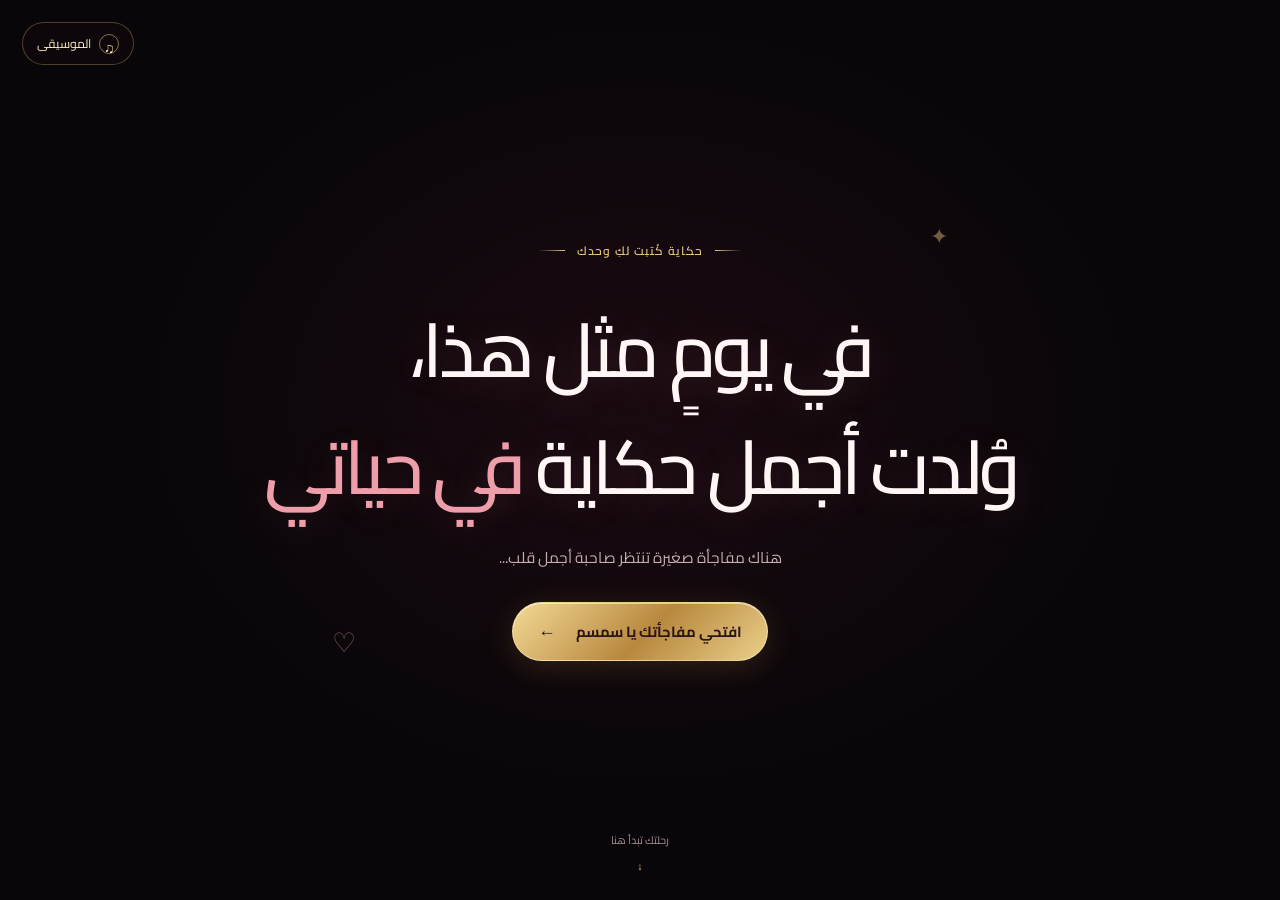
==== Happy/index.html @ 2b6664d7 "Add files via upload" ====
<!doctype html>
<html lang="ar" dir="rtl">
<head>
  <meta charset="utf-8">
  <meta name="viewport" content="width=device-width, initial-scale=1">
  <meta name="theme-color" content="#090609">
  <meta name="description" content="رحلة عيد ميلاد رومانسية صُممت بكل الحب لسماح.">
  <title>Happy Birthday Samah ❤️</title>
  <link rel="preconnect" href="https://fonts.googleapis.com">
  <link rel="preconnect" href="https://fonts.gstatic.com" crossorigin>
  <link href="https://fonts.googleapis.com/css2?family=Amiri:wght@400;700&family=Cairo:wght@400;500;600;700;800&display=swap" rel="stylesheet">
  <link rel="stylesheet" href="style.css">
  <script src="script.js" defer></script>
</head>
<body>
  <div class="starfield" aria-hidden="true"></div>
  <canvas class="fx-canvas" aria-hidden="true"></canvas>
  <div class="ambient-glow" aria-hidden="true"></div>

  <button class="music-toggle" type="button" aria-label="تشغيل الموسيقى" aria-pressed="false">
    <span class="music-icon" aria-hidden="true">♫</span>
    <span class="music-label">الموسيقى</span>
  </button>
  <p class="sr-only music-status" aria-live="polite"></p>

  <main>
    <section class="scene intro is-active" id="intro" aria-labelledby="intro-title">
      <div class="intro-content">
        <p class="eyebrow intro-eyebrow"><span></span> حكاية كُتبت لكِ وحدك <span></span></p>
        <h1 id="intro-title">في يومٍ مثل هذا،<br>وُلدت أجمل حكاية <em>في حياتي</em></h1>
        <p class="intro-note">هناك مفاجأة صغيرة تنتظر صاحبة أجمل قلب...</p>
        <button class="button button-gold start-button" type="button">
          <span>افتحي مفاجأتك يا سمسم</span><span class="button-arrow" aria-hidden="true">←</span>
        </button>
        <span class="intro-orbit orbit-one" aria-hidden="true">✦</span>
        <span class="intro-orbit orbit-two" aria-hidden="true">♡</span>
      </div>
      <span class="scroll-hint">رحلتك تبدأ هنا <span aria-hidden="true">↓</span></span>
    </section>

    <div class="journey" id="journey" hidden>
      <section class="scene birthday section-shell" id="birthday" aria-labelledby="birthday-title">
        <div class="section-inner birthday-inner">
          <p class="eyebrow"><span class="eyebrow-line"></span> الحكاية بدأت في هذا اليوم <span class="eyebrow-line"></span></p>
          <p class="date-label">يومٌ صار للعالم فيه معنى أجمل</p>
          <h2 class="birthday-date" id="birthday-title" aria-label="تاريخ ميلاد سماح">
            <span class="date-day"></span><span class="date-separator">·</span><span class="date-month"></span><span class="date-separator">·</span><span class="date-year"></span>
          </h2>
          <p class="date-caption">هذا اليوم مو مجرد تاريخ،<br>هذا اليوم اللي جت فيه أجمل إنسانة لقلبي</p>
          <div class="date-ornament" aria-hidden="true"><span></span>✦<span></span></div>
        </div>
      </section>

      <section class="scene candles section-shell" id="candles" aria-labelledby="candles-title">
        <div class="section-inner">
          <p class="eyebrow"><span class="eyebrow-line"></span> أغمضي عينيكِ للحظة <span class="eyebrow-line"></span></p>
          <h2 id="candles-title" class="section-title">تمني أمنية <em>يا سمسم</em></h2>
          <p class="section-copy">أتمنى أن تكون سنتك الجديدة أجمل من كل أمنياتك.</p>
          <div class="cake" aria-label="كعكة عيد ميلاد عليها ثلاث شمعات">
            <div class="candles-row">
              <div class="candle"><span class="flame"></span><span class="wick"></span></div>
              <div class="candle candle-tall"><span class="flame"></span><span class="wick"></span></div>
              <div class="candle"><span class="flame"></span><span class="wick"></span></div>
            </div>
            <div class="cake-top"></div>
            <div class="cake-layer cake-layer-top"><span class="icing-drip"></span><span class="icing-drip"></span><span class="icing-drip"></span></div>
            <div class="cake-layer cake-layer-bottom"></div>
            <div class="cake-plate"></div>
          </div>
          <button class="button button-outline blow-button" type="button">أطفئي الشموع <span aria-hidden="true">✧</span></button>
          <p class="candle-message" aria-live="polite"></p>
        </div>
      </section>

      <section class="scene gift-section section-shell" id="gift" aria-labelledby="gift-title">
        <div class="section-inner">
          <p class="eyebrow"><span class="eyebrow-line"></span> شيء صغير من قلبي <span class="eyebrow-line"></span></p>
          <h2 id="gift-title" class="section-title">هذه هديتكِ <em>يا أجملهم</em></h2>
          <p class="section-copy">اضغطي على الصندوق... يمكن أن يخفي أكثر مما تتوقعين.</p>
          <button class="gift-button" type="button" aria-label="افتحي صندوق الهدية">
            <span class="gift-burst" aria-hidden="true"></span>
            <span class="gift-box">
              <span class="gift-lid"><span class="gift-bow"></span></span>
              <span class="gift-body"><span class="gift-ribbon"></span></span>
            </span>
            <span class="gift-ground" aria-hidden="true"></span>
          </button>
          <p class="gift-reveal" aria-live="polite">كل عام وانتي أجمل أقداري <span>يا سماح</span> <b>♥</b></p>
          <span class="gift-hint">المسي الهدية لفتحها</span>
        </div>
      </section>

      <section class="scene letter-section section-shell" id="letter" aria-labelledby="letter-title">
        <div class="letter-card">
          <span class="letter-corner corner-top" aria-hidden="true">✦</span>
          <p class="eyebrow"><span class="eyebrow-line"></span> من قلبي إلى قلبك <span class="eyebrow-line"></span></p>
          <h2 id="letter-title" class="section-title">كلمات <em>لكِ وحدك</em></h2>
          <p class="letter-text" aria-live="polite"></p>
          <span class="typing-cursor" aria-hidden="true"></span>
          <p class="letter-signature">أحبكِ دائمًا <span>♥</span></p>
          <span class="letter-corner corner-bottom" aria-hidden="true">✦</span>
        </div>
      </section>

      <section class="scene memories section-shell" id="memories" aria-labelledby="memories-title">
        <div class="section-inner memories-inner">
          <p class="eyebrow"><span class="eyebrow-line"></span> لحظات أتمنى أن تبقى للأبد <span class="eyebrow-line"></span></p>
          <h2 id="memories-title" class="section-title">أجمل الذكريات <em>معكِ</em></h2>
          <p class="section-copy">كل لحظة معكِ تستحق أن تُحفظ كأنها صورة من أجمل حكاية.</p>
          <div class="memory-gallery" aria-label="معرض ذكريات رومانسي">
            <!-- Replace any memory-art block with: <img class="memory-photo" src="images/samah-1.jpg" alt="وصف الصورة"> -->
            <article class="memory-card memory-one">
              <div class="memory-art art-one" role="img" aria-label="سماء وردية عند الغروب">
                <span class="art-sun"></span><span class="art-horizon"></span><span class="art-heart">♡</span>
              </div>
              <p>غروبٌ يشبه دفء قلبكِ</p>
            </article>
            <article class="memory-card memory-two">
              <div class="memory-art art-two" role="img" aria-label="نجوم مضيئة في ليلة هادئة">
                <span class="art-moon"></span><span class="art-star">✦</span><span class="art-star">✧</span><span class="art-star">✦</span>
              </div>
              <p>ليالٍ يحلو فيها الحديث معكِ</p>
            </article>
            <article class="memory-card memory-three">
              <div class="memory-art art-three" role="img" aria-label="ورود حمراء رومانسية">
                <span class="art-rose">✿</span><span class="art-rose">✿</span><span class="art-rose">✿</span>
              </div>
              <p>وردٌ يذكّرني بأنكِ أجمل</p>
            </article>
          </div>
          <p class="gallery-hint">لإضافة صوركم، استبدلي رسومات البطاقات بصوركِ المفضلة داخل <code>index.html</code></p>
        </div>
      </section>

      <section class="scene finale section-shell" id="finale" aria-labelledby="finale-title">
        <div class="finale-content">
          <p class="eyebrow"><span class="eyebrow-line"></span> وإلى حكاياتٍ أجمل قادمة <span class="eyebrow-line"></span></p>
          <h2 class="samah-name" id="finale-title" aria-label="سماح">SAMAH</h2>
          <span class="finale-heart" aria-hidden="true">♥</span>
          <p class="finale-message">كل عام وانتي حبيبتي،<br>وكل عام وأنا أحبك أكثر من العام اللي قبله <span>❤️</span></p>
          <button class="button button-gold restart-button" type="button"><span>أعيدي عيش المفاجأة</span><span aria-hidden="true">↻</span></button>
          <p class="finale-signature">صُنعت بكل الحب، من أجلكِ أنتِ</p>
        </div>
      </section>
    </div>
  </main>
</body>
</html>
---- Happy/style.css ----
@import url("https://fonts.googleapis.com/css2?family=Great+Vibes&display=swap");

:root {
  color-scheme: dark;
  --night: #090609;
  --night-warm: #12090e;
  --wine: #6f1427;
  --cherry: #a9233e;
  --rose: #ee9eaa;
  --rose-light: #ffdce0;
  --gold: #e7c77f;
  --gold-light: #fff0c1;
  --muted: #c4aeb3;
  --arabic: "Cairo", "Amiri", serif;
}

* { box-sizing: border-box; }
html { scroll-behavior: smooth; scroll-snap-type: y proximity; scrollbar-color: #754251 #10090c; }
body { margin: 0; min-width: 320px; background: var(--night); color: #fff6f5; font-family: var(--arabic); overflow-x: hidden; }
button { font: inherit; }
button:focus-visible { outline: 2px solid var(--gold-light); outline-offset: 5px; }
.sr-only { position: absolute; width: 1px; height: 1px; padding: 0; margin: -1px; overflow: hidden; clip: rect(0,0,0,0); white-space: nowrap; border: 0; }
.starfield, .ambient-glow, .fx-canvas { position: fixed; inset: 0; pointer-events: none; }
.starfield { z-index: 0; opacity: .66; background-image: radial-gradient(1px 1px at 7% 14%, #fff8df 99%, transparent), radial-gradient(1px 1px at 75% 21%, #f6d7dc 99%, transparent), radial-gradient(1.5px 1.5px at 34% 78%, #fff8df 99%, transparent), radial-gradient(1px 1px at 86% 71%, #eac57b 99%, transparent), radial-gradient(1px 1px at 57% 47%, #fff 99%, transparent), radial-gradient(1px 1px at 18% 55%, #f8d5dc 99%, transparent); background-size: 290px 240px; animation: stars-drift 65s linear infinite; }
.ambient-glow { z-index: 0; opacity: .34; background: radial-gradient(ellipse at 50% 42%, rgba(119, 26, 48, .2), transparent 49%); transition: opacity 1s ease; }
.fx-canvas { z-index: 8; width: 100%; height: 100%; }
main, .journey { position: relative; z-index: 1; }
.music-toggle { position: fixed; z-index: 12; top: 22px; left: 22px; display: flex; align-items: center; gap: 8px; padding: 9px 14px; border: 1px solid rgba(231,199,127,.3); border-radius: 999px; background: rgba(15,9,13,.75); color: var(--gold-light); font-size: .77rem; backdrop-filter: blur(12px); cursor: pointer; transition: background .25s, border-color .25s; }
.music-toggle:hover, .music-toggle[aria-pressed="true"] { border-color: var(--gold); background: rgba(77,34,41,.85); }
.music-icon { display: inline-grid; place-items: center; width: 20px; height: 20px; border: 1px solid rgba(231,199,127,.55); border-radius: 50%; font-size: 14px; }
.music-toggle[aria-pressed="true"] .music-icon { animation: music-pulse 1.1s ease-in-out infinite alternate; }
.scene { position: relative; min-height: 100svh; scroll-snap-align: start; overflow: hidden; }
.intro { z-index: 4; display: grid; place-items: center; min-height: 100svh; background: radial-gradient(ellipse at 50% 45%, rgba(58,19,32,.34), transparent 55%), #090609; transition: opacity 1.1s ease, visibility 1.1s ease, transform 1.4s cubic-bezier(.2,.8,.2,1); }
.intro.is-leaving { opacity: 0; visibility: hidden; transform: scale(1.07); pointer-events: none; }
.intro-content { position: relative; width: min(810px, 90vw); padding: 76px 24px; text-align: center; animation: intro-rise 1.4s both; }
.eyebrow { display: flex; justify-content: center; align-items: center; gap: 12px; color: var(--gold); font-size: .75rem; font-weight: 600; letter-spacing: .08em; }
.intro-eyebrow { margin-bottom: 30px; }
.intro-eyebrow span { width: 27px; height: 1px; background: linear-gradient(90deg, transparent, var(--gold)); }
.intro-eyebrow span:first-child { transform: rotate(180deg); }
h1, h2, p { margin-top: 0; }
.intro h1 { margin-bottom: 17px; font-size: clamp(2.15rem, 6.4vw, 4.7rem); line-height: 1.55; font-weight: 500; letter-spacing: -.055em; text-shadow: 0 4px 38px rgba(238,158,170,.16); }
.intro h1 em, .section-title em { color: var(--rose); font-style: normal; }
.intro-note { color: var(--muted); font-size: .96rem; margin-bottom: 30px; }
.button { position: relative; display: inline-flex; align-items: center; justify-content: center; gap: 20px; min-height: 53px; padding: 12px 25px; border-radius: 999px; cursor: pointer; transition: transform .3s ease, box-shadow .3s ease, background .3s ease; }
.button:hover { transform: translateY(-3px); }
.button-gold { border: 1px solid rgba(255,235,185,.65); background: linear-gradient(135deg, #f3d996, #b8883e 53%, #ebd08c); box-shadow: 0 6px 32px rgba(207,160,79,.18), inset 0 1px rgba(255,255,255,.55); color: #29151a; font-size: .92rem; font-weight: 700; }
.button-gold:hover { box-shadow: 0 9px 42px rgba(207,160,79,.37), inset 0 1px rgba(255,255,255,.7); }
.button-arrow { font-size: 1.1rem; transition: transform .3s; }
.button:hover .button-arrow { transform: translateX(-4px); }
.intro-orbit { position: absolute; color: var(--gold); opacity: .45; animation: orbit 5s ease-in-out infinite alternate; }
.orbit-one { top: 9%; right: 12%; font-size: 1.4rem; }
.orbit-two { bottom: 12%; left: 12%; color: var(--rose); font-size: 1.7rem; animation-delay: -2s; }
.scroll-hint { position: absolute; bottom: 24px; display: flex; flex-direction: column; align-items: center; gap: 6px; color: #a68d93; font-size: .68rem; }
.scroll-hint span { color: var(--gold); animation: nudge 1.6s infinite; }
body.is-open .intro { position: fixed; inset: 0; }
body.is-open .intro.is-leaving { position: fixed; }
.section-shell { display: grid; place-items: center; padding: 90px 24px; }
.section-inner { position: relative; z-index: 1; width: min(800px, 100%); text-align: center; }
.birthday { background: radial-gradient(ellipse at 50% 48%, rgba(112,29,50,.24), transparent 58%); }
.birthday-inner { padding: 30px 0; }
.birthday .eyebrow, .candles .eyebrow, .gift-section .eyebrow, .memories .eyebrow { margin-bottom: 29px; }
.eyebrow-line { display: inline-block; width: 31px; height: 1px; background: linear-gradient(90deg, transparent, var(--gold)); }
.eyebrow-line:first-child { transform: rotate(180deg); }
.date-label { margin-bottom: 10px; color: #c7aeb3; font-size: .87rem; letter-spacing: .04em; }
.birthday-date { display: flex; align-items: baseline; justify-content: center; gap: clamp(6px, 2.5vw, 22px); margin: 0 0 20px; color: var(--gold-light); font-family: "Amiri", serif; font-size: clamp(4.5rem, 17vw, 9.6rem); font-weight: 700; line-height: 1.12; text-shadow: 0 0 18px rgba(244,202,116,.38), 0 0 70px rgba(244,202,116,.16); direction: ltr; }
.birthday-date.is-placeholder { font-size: clamp(3rem, 13.5vw, 5.5rem); }
.birthday-date span:not(.date-separator) { display: inline-block; opacity: 0; transform: translateY(28px) scale(.92); transition: opacity .8s ease, transform .8s cubic-bezier(.2,.8,.2,1); }
.birthday-date.is-visible span:not(.date-separator) { opacity: 1; transform: translateY(0) scale(1); }
.birthday-date span:nth-child(3) { transition-delay: .2s; }.birthday-date span:nth-child(5) { transition-delay: .4s; }
.date-separator { color: rgba(231,199,127,.56); font-size: .58em; }
.date-caption { color: var(--rose-light); font-size: clamp(1rem, 3.2vw, 1.3rem); line-height: 2; }
.date-ornament { display: flex; align-items: center; justify-content: center; gap: 14px; margin-top: 31px; color: var(--gold); font-size: .9rem; }
.date-ornament span { width: 53px; height: 1px; background: linear-gradient(90deg, transparent, rgba(231,199,127,.65)); }
.date-ornament span:last-child { transform: rotate(180deg); }
.candles { background: radial-gradient(ellipse at 50% 68%, rgba(116,34,48,.3), transparent 46%); }
.section-title { margin-bottom: 9px; font-size: clamp(2rem, 5vw, 3.3rem); font-weight: 600; }
.section-copy { color: var(--muted); font-size: .9rem; line-height: 1.9; }
.cake { width: 230px; height: 240px; margin: 24px auto 16px; position: relative; filter: drop-shadow(0 10px 24px rgba(116,26,47,.16)); }
.candles-row { position: absolute; top: 0; left: 0; right: 0; z-index: 3; display: flex; justify-content: center; align-items: flex-end; gap: 23px; height: 92px; }
.candle { position: relative; width: 11px; height: 63px; border-radius: 5px 5px 2px 2px; background: repeating-linear-gradient(135deg, #f9e3b2 0 7px, #b92b49 7px 12px); box-shadow: inset -3px 0 4px rgba(67,19,31,.25); }
.candle-tall { height: 78px; }
.wick { position: absolute; top: -6px; left: 5px; width: 2px; height: 8px; background: #26171a; }
.flame { position: absolute; z-index: 2; top: -27px; left: 2px; width: 8px; height: 21px; border-radius: 60% 40% 55% 45%; background: radial-gradient(ellipse at 50% 68%, #fff8c7 0 17%, #ffd768 38%, #ff8b38 71%, rgba(255,102,43,0) 100%); filter: drop-shadow(0 0 9px #ffb64f); transform-origin: 50% 90%; animation: flame-flicker .15s ease-in-out infinite alternate; }
.cake-top { position: absolute; top: 82px; left: 29px; width: 172px; height: 29px; border-radius: 50%; background: linear-gradient(180deg, #ffe9d9, #efa9a1); z-index: 2; box-shadow: inset 0 -7px 0 rgba(155,49,66,.22); }
.cake-layer { position: absolute; left: 29px; width: 172px; background: linear-gradient(90deg, #8c203a, #c34452 50%, #841c38); box-shadow: inset 0 -9px rgba(70,13,35,.28); }
.cake-layer-top { top: 96px; height: 51px; z-index: 1; }
.cake-layer-bottom { top: 139px; height: 52px; border-radius: 0 0 20px 20px; }
.icing-drip { position: absolute; top: 0; width: 13px; height: 14px; border-radius: 0 0 8px 8px; background: #f3b6ad; }
.icing-drip:nth-child(1) { left: 33px; height: 18px; }.icing-drip:nth-child(2) { left: 87px; height: 22px; }.icing-drip:nth-child(3) { right: 29px; height: 16px; }
.cake-plate { position: absolute; bottom: 33px; left: 16px; width: 198px; height: 21px; border-radius: 50%; background: linear-gradient(180deg, #f8dfac, #a97936); box-shadow: 0 7px 15px rgba(0,0,0,.25); }
.button-outline { border: 1px solid rgba(231,199,127,.65); background: rgba(35,12,22,.55); color: var(--gold-light); font-size: .88rem; }
.button-outline:hover { background: rgba(91,28,47,.55); box-shadow: 0 5px 28px rgba(177,54,78,.2); }
.blow-button { min-width: 172px; }
.candle-message { min-height: 26px; margin: 13px 0 0; color: var(--rose-light); font-size: .9rem; opacity: 0; transition: opacity .6s; }
.candle-message.is-visible { opacity: 1; }
.candles.is-blown .flame { opacity: 0; transform: scale(.2) translateY(-15px); transition: opacity .7s, transform .7s; }
.candles.is-blown .candle { filter: brightness(.72); }
.gift-section { background: radial-gradient(ellipse at 50% 68%, rgba(131,27,51,.23), transparent 40%); }
.gift-button { display: block; position: relative; width: 240px; height: 235px; margin: 27px auto 0; padding: 0; border: 0; background: transparent; cursor: pointer; perspective: 700px; }
.gift-box { position: absolute; inset: 0; z-index: 2; }
.gift-body { position: absolute; left: 46px; top: 88px; width: 148px; height: 112px; border: 1px solid rgba(255,218,156,.65); border-radius: 3px 3px 12px 12px; background: linear-gradient(130deg, #bb3348, #75152c 64%, #571026); box-shadow: inset -12px 0 18px rgba(43,7,21,.24), inset 0 2px rgba(255,208,156,.4), 0 20px 32px rgba(0,0,0,.24); }
.gift-ribbon { position: absolute; top: 0; left: 62px; width: 24px; height: 100%; background: linear-gradient(90deg, #c39a52, #ffe5a0 47%, #ba8c43); }
.gift-lid { position: absolute; z-index: 3; top: 74px; left: 37px; width: 166px; height: 28px; border: 1px solid rgba(255,226,164,.75); border-radius: 4px; background: linear-gradient(180deg, #e1b866, #b8883e 80%); box-shadow: inset 0 2px rgba(255,248,207,.5), 0 4px 7px rgba(0,0,0,.25); transform-origin: 15% 100%; transition: transform .9s cubic-bezier(.2,.8,.2,1), top .9s; }
.gift-bow { position: absolute; left: 67px; top: -24px; width: 31px; height: 24px; border: 5px solid #e8c879; border-radius: 50% 50% 12% 50%; transform: rotate(23deg); }
.gift-bow::after { content: ""; position: absolute; left: 0; top: -5px; width: 28px; height: 24px; border: 5px solid #f4d791; border-radius: 50% 50% 50% 12%; transform: rotate(-48deg); }
.gift-ground { position: absolute; bottom: 23px; left: 31px; width: 178px; height: 18px; border-radius: 50%; background: rgba(0,0,0,.38); filter: blur(8px); }
.gift-button:hover .gift-box { animation: gift-wiggle .6s ease-in-out; }
.gift-button.is-open .gift-lid { top: 43px; transform: rotate(-26deg) translate(-9px, -15px); }
.gift-burst { position: absolute; inset: 14px; z-index: 1; border-radius: 50%; background: radial-gradient(circle, rgba(255,218,140,.28), transparent 65%); opacity: 0; transform: scale(.4); transition: opacity .8s, transform .9s; }
.gift-button.is-open .gift-burst { opacity: 1; transform: scale(1.2); }
.gift-reveal { display: none; margin: 6px 0 0; color: var(--gold-light); font-size: clamp(1.2rem, 4vw, 1.7rem); font-weight: 600; text-shadow: 0 0 24px rgba(231,199,127,.3); }
.gift-reveal span { color: var(--rose); }.gift-reveal b { color: #f26a7e; }
.gift-reveal.is-visible { display: block; animation: reveal-up .8s both; }
.gift-hint { display: block; margin-top: 5px; color: #8f777e; font-size: .7rem; }
.gift-button.is-open ~ .gift-hint { opacity: 0; }
.letter-section { padding-top: 120px; padding-bottom: 120px; background: radial-gradient(ellipse at 50% 50%, rgba(96,29,49,.16), transparent 60%); }
.letter-card { position: relative; width: min(760px, 100%); min-height: 390px; padding: clamp(29px, 7vw, 65px); border: 1px solid rgba(231,199,127,.3); border-radius: 4px; background: linear-gradient(145deg, rgba(33,17,25,.82), rgba(17,11,15,.9)); box-shadow: 0 22px 90px rgba(0,0,0,.25), inset 0 0 50px rgba(165,65,84,.05); text-align: center; }
.letter-card::before { content: ""; position: absolute; inset: 8px; border: 1px solid rgba(231,199,127,.1); pointer-events: none; }
.letter-card .eyebrow { margin-bottom: 11px; }
.letter-card .section-title { margin-bottom: 22px; }
.letter-text { min-height: 150px; margin-bottom: 3px; color: #f6e5e6; font-size: clamp(.95rem, 2.5vw, 1.15rem); line-height: 2.4; }
.typing-cursor { display: inline-block; width: 2px; height: 1.15em; margin-right: 4px; background: var(--gold); vertical-align: middle; animation: cursor-blink .75s steps(2) infinite; }
.letter-signature { margin: 17px 0 0; color: var(--gold); font-family: "Amiri", serif; font-size: 1.3rem; opacity: 0; transition: opacity .7s; }
.letter-signature.is-visible { opacity: 1; }
.letter-signature span { color: #e87584; }
.letter-corner { position: absolute; color: var(--gold); opacity: .65; }
.corner-top { top: 13px; right: 16px; }.corner-bottom { bottom: 13px; left: 16px; }
.memories { background: radial-gradient(ellipse at 50% 55%, rgba(108,29,48,.17), transparent 59%); }
.memories-inner { width: min(920px, 100%); }
.memory-gallery { display: grid; grid-template-columns: repeat(3, 1fr); gap: 20px; margin-top: 38px; }
.memory-card { position: relative; padding: 9px 9px 15px; border: 1px solid rgba(234,197,173,.15); background: linear-gradient(145deg, rgba(56,28,38,.68), rgba(24,16,22,.78)); box-shadow: 0 12px 28px rgba(0,0,0,.18); transform: rotate(-1.5deg); transition: transform .45s, border-color .45s, box-shadow .45s; }
.memory-card:nth-child(2) { transform: rotate(1.6deg) translateY(13px); }.memory-card:nth-child(3) { transform: rotate(-.8deg); }
.memory-card:hover { z-index: 2; border-color: rgba(231,199,127,.55); box-shadow: 0 18px 42px rgba(0,0,0,.35); transform: translateY(-8px) rotate(0) scale(1.035); }
.memory-card p { margin: 12px 2px 0; color: #ead9db; font-size: .78rem; }
.memory-art { position: relative; display: grid; place-items: center; height: clamp(130px, 23vw, 210px); overflow: hidden; }
.memory-photo { display: block; width: 100%; height: clamp(130px, 23vw, 210px); object-fit: cover; }
.art-one { background: linear-gradient(180deg, #39243a, #99536b 49%, #eea083 73%, #3b2030 74%); }
.art-sun { position: absolute; top: 31%; width: 55px; height: 55px; border-radius: 50%; background: #f5c393; box-shadow: 0 0 34px rgba(255,204,165,.68); }
.art-horizon { position: absolute; bottom: 0; width: 120%; height: 34%; background: linear-gradient(165deg, transparent 10%, #371a2b 11% 22%, transparent 23%), linear-gradient(12deg, #251522 20%, #482239 21% 31%, transparent 32%); }
.art-heart { position: absolute; z-index: 1; top: 15%; color: rgba(255,233,212,.75); font-family: "Amiri", serif; font-size: 1.7rem; }
.art-two { background: radial-gradient(ellipse at 50% 105%, #54233e, #1d1424 54%, #10101b); }
.art-moon { position: absolute; top: 28%; left: 27%; width: 48px; height: 48px; border-radius: 50%; background: #f3d8b2; box-shadow: 0 0 35px rgba(255,221,167,.23); }
.art-moon::after { content: ""; position: absolute; top: -8px; left: 14px; width: 48px; height: 48px; border-radius: 50%; background: #201627; }
.art-star { position: absolute; color: #ffe4a8; font-size: 1rem; animation: star-twinkle 2s infinite alternate; }
.art-star:nth-of-type(2) { top: 22%; right: 23%; }.art-star:nth-of-type(3) { top: 60%; right: 20%; animation-delay: .7s; }.art-star:nth-of-type(4) { top: 38%; left: 19%; animation-delay: 1.1s; }
.art-three { background: radial-gradient(ellipse at 50% 75%, #a44755, #452036 68%, #241522); }
.art-rose { position: absolute; color: #f58b94; font-size: clamp(2.1rem, 6vw, 3.5rem); filter: drop-shadow(0 0 13px rgba(251,127,140,.45)); }
.art-rose:nth-child(1) { left: 19%; top: 34%; transform: rotate(-17deg); }.art-rose:nth-child(2) { top: 19%; font-size: clamp(2.7rem, 8vw, 4.1rem); color: #ffc0ad; }.art-rose:nth-child(3) { right: 18%; top: 39%; transform: rotate(17deg); }
.gallery-hint { margin: 34px 0 0; color: #a48a91; font-size: .74rem; }
.gallery-hint code { color: var(--gold); direction: ltr; unicode-bidi: embed; }
.finale { min-height: 110svh; background: radial-gradient(ellipse at 50% 47%, rgba(111,24,49,.35), transparent 52%), linear-gradient(180deg, rgba(9,6,9,.2), #090609); }
.finale-content { position: relative; z-index: 1; width: min(850px, 100%); text-align: center; }
.finale-content .eyebrow { margin-bottom: 8px; }
.samah-name { margin: 0; color: var(--gold-light); direction: ltr; font-family: "Great Vibes", "Amiri", serif; font-size: clamp(2.8rem, 11vw, 7rem); font-weight: 400; line-height: 1.3; letter-spacing: .025em; text-shadow: 0 0 18px rgba(255,228,167,.55), 0 0 60px rgba(255,189,101,.33); animation: name-glow 3s ease-in-out infinite alternate; }
.finale-heart { display: block; margin: -8px 0 16px; color: #e96078; font-size: 1.6rem; text-shadow: 0 0 19px rgba(255,93,119,.7); animation: heart-beat 1.6s infinite; }
.finale-message { margin-bottom: 28px; color: #fff0ee; font-size: clamp(1.5rem, 5vw, 2.6rem); font-weight: 600; line-height: 1.85; text-shadow: 0 0 32px rgba(233,145,152,.15); }
.finale-message span { white-space: nowrap; }
.finale-signature { margin: 27px 0 0; color: #ad979c; font-family: "Amiri", serif; font-size: 1rem; }
.music-bars { display: inline-flex; align-items: center; gap: 2px; height: 13px; }
.music-bars i { width: 2px; height: 4px; background: var(--gold); animation: music-bar .5s ease-in-out infinite alternate; }
.music-bars i:nth-child(2) { animation-delay: .15s; }.music-bars i:nth-child(3) { animation-delay: .3s; }

@keyframes stars-drift { to { background-position: 290px -240px; } }
@keyframes intro-rise { from { opacity: 0; transform: translateY(20px); } to { opacity: 1; transform: translateY(0); } }
@keyframes orbit { to { transform: translateY(-12px) rotate(14deg); opacity: .85; } }
@keyframes nudge { 50% { transform: translateY(5px); } }
@keyframes flame-flicker { from { transform: rotate(-5deg) scale(.96); } to { transform: rotate(5deg) scale(1.04); } }
@keyframes gift-wiggle { 0%, 100% { transform: rotate(0); } 25% { transform: rotate(-3deg); } 75% { transform: rotate(3deg); } }
@keyframes reveal-up { from { opacity: 0; transform: translateY(15px); } to { opacity: 1; transform: translateY(0); } }
@keyframes cursor-blink { to { visibility: hidden; } }
@keyframes star-twinkle { to { opacity: .35; transform: scale(.8); } }
@keyframes name-glow { to { text-shadow: 0 0 25px rgba(255,228,167,.82), 0 0 90px rgba(255,189,101,.45); } }
@keyframes heart-beat { 0%, 100% { transform: scale(1); } 12% { transform: scale(1.2); } 24% { transform: scale(1); } 36% { transform: scale(1.12); } }
@keyframes music-pulse { to { box-shadow: 0 0 12px rgba(231,199,127,.65); } }
@keyframes music-bar { to { height: 12px; } }

@media (max-width: 650px) {
  .music-toggle { top: 13px; left: 13px; padding: 7px 11px; }
  .music-label { font-size: .7rem; }
  .intro-content { padding: 65px 9px; }
  .intro h1 { line-height: 1.65; }
  .intro-note { font-size: .82rem; }
  .section-shell { padding: 78px 21px; }
  .birthday-date { gap: 4px; font-size: clamp(4rem, 19vw, 7rem); }
  .memory-gallery { gap: 9px; }
  .memory-card { padding: 6px 6px 11px; }
  .memory-card p { font-size: .64rem; line-height: 1.8; }
  .memory-art { height: clamp(108px, 37vw, 170px); }
  .memory-photo { height: clamp(108px, 37vw, 170px); }
  .letter-section { padding: 85px 18px; }
  .letter-card { min-height: 400px; padding: 36px 23px; }
}
@media (prefers-reduced-motion: reduce) {
  *, *::before, *::after { scroll-behavior: auto !important; animation-duration: .01ms !important; animation-iteration-count: 1 !important; transition-duration: .01ms !important; }
}
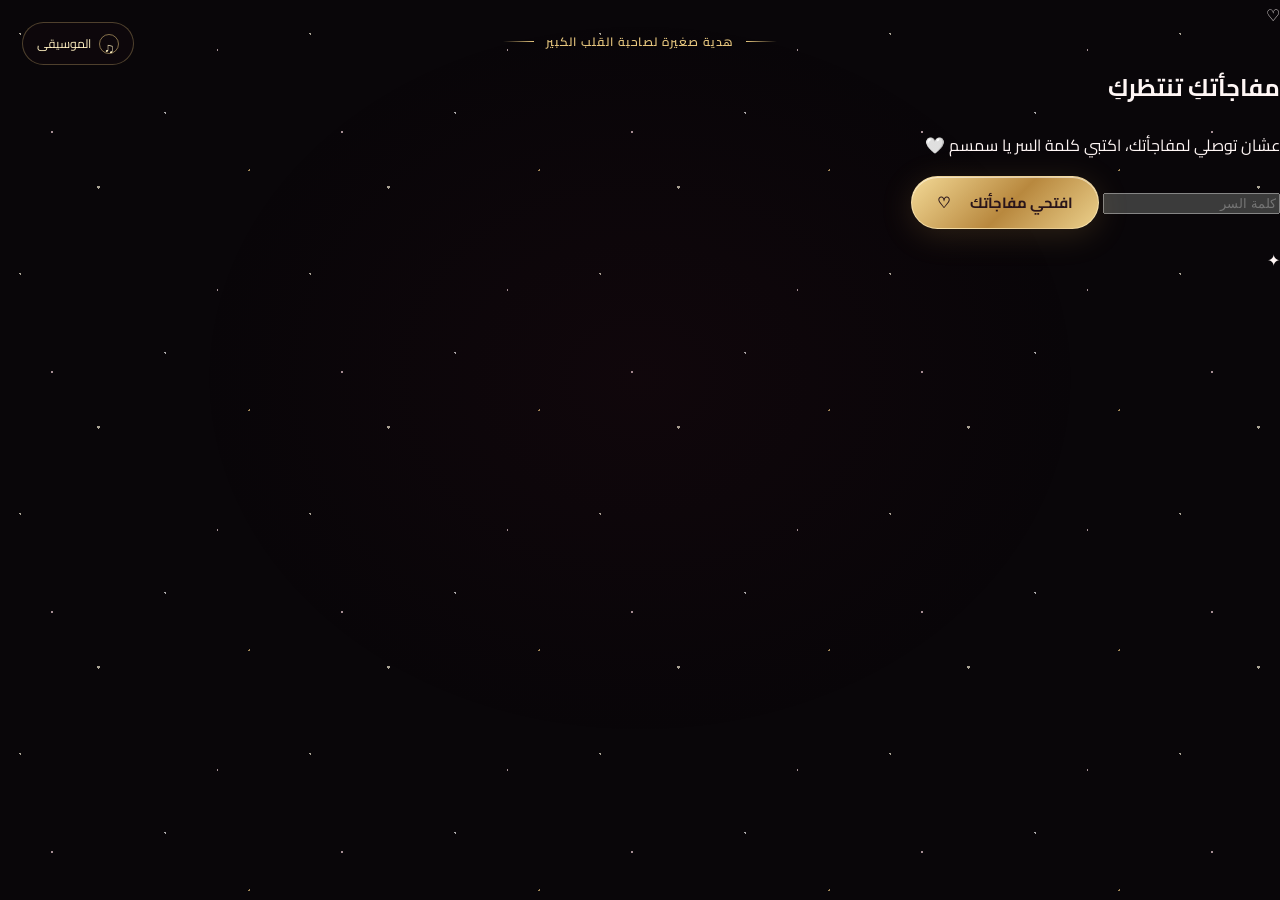
==== commit 8abd0a3d: "Refactor HTML structure for birthday surprise" ====
--- a/Happy/index.html
+++ b/Happy/index.html
@@ -12,18 +12,34 @@
   <link rel="stylesheet" href="style.css">
   <script src="script.js" defer></script>
 </head>
-<body>
+<body class="is-locked">
   <div class="starfield" aria-hidden="true"></div>
   <canvas class="fx-canvas" aria-hidden="true"></canvas>
   <div class="ambient-glow" aria-hidden="true"></div>
 
-  <button class="music-toggle" type="button" aria-label="تشغيل الموسيقى" aria-pressed="false">
+  <section class="surprise-lock" aria-labelledby="lock-title">
+    <div class="lock-card">
+      <span class="lock-heart" aria-hidden="true">♡</span>
+      <p class="eyebrow"><span class="eyebrow-line"></span> هدية صغيرة لصاحبة القلب الكبير <span class="eyebrow-line"></span></p>
+      <h1 id="lock-title" class="lock-title">مفاجأتكِ تنتظركِ</h1>
+      <p class="lock-copy">عشان توصلي لمفاجأتك، اكتبي كلمة السر يا سمسم 🤍</p>
+      <form class="lock-form">
+        <label class="sr-only" for="surprise-password">كلمة السر</label>
+        <input id="surprise-password" class="lock-input" type="password" placeholder="كلمة السر" autocomplete="off" required>
+        <button class="button button-gold lock-submit" type="submit"><span>افتحي مفاجأتك</span><span aria-hidden="true">♡</span></button>
+        <p class="lock-error" aria-live="polite"></p>
+      </form>
+      <span class="lock-ornament" aria-hidden="true">✦</span>
+    </div>
+  </section>
+
+  <button class="music-toggle" type="button" aria-label="تشغيل الموسيقى" aria-pressed="false" hidden>
     <span class="music-icon" aria-hidden="true">♫</span>
     <span class="music-label">الموسيقى</span>
   </button>
   <p class="sr-only music-status" aria-live="polite"></p>
 
-  <main>
+  <main hidden>
     <section class="scene intro is-active" id="intro" aria-labelledby="intro-title">
       <div class="intro-content">
         <p class="eyebrow intro-eyebrow"><span></span> حكاية كُتبت لكِ وحدك <span></span></p>
@@ -128,7 +144,7 @@
               <p>وردٌ يذكّرني بأنكِ أجمل</p>
             </article>
           </div>
-          <p class="gallery-hint">لإضافة صوركم، استبدلي رسومات البطاقات بصوركِ المفضلة داخل <code>index.html</code></p>
+          
         </div>
       </section>
 
